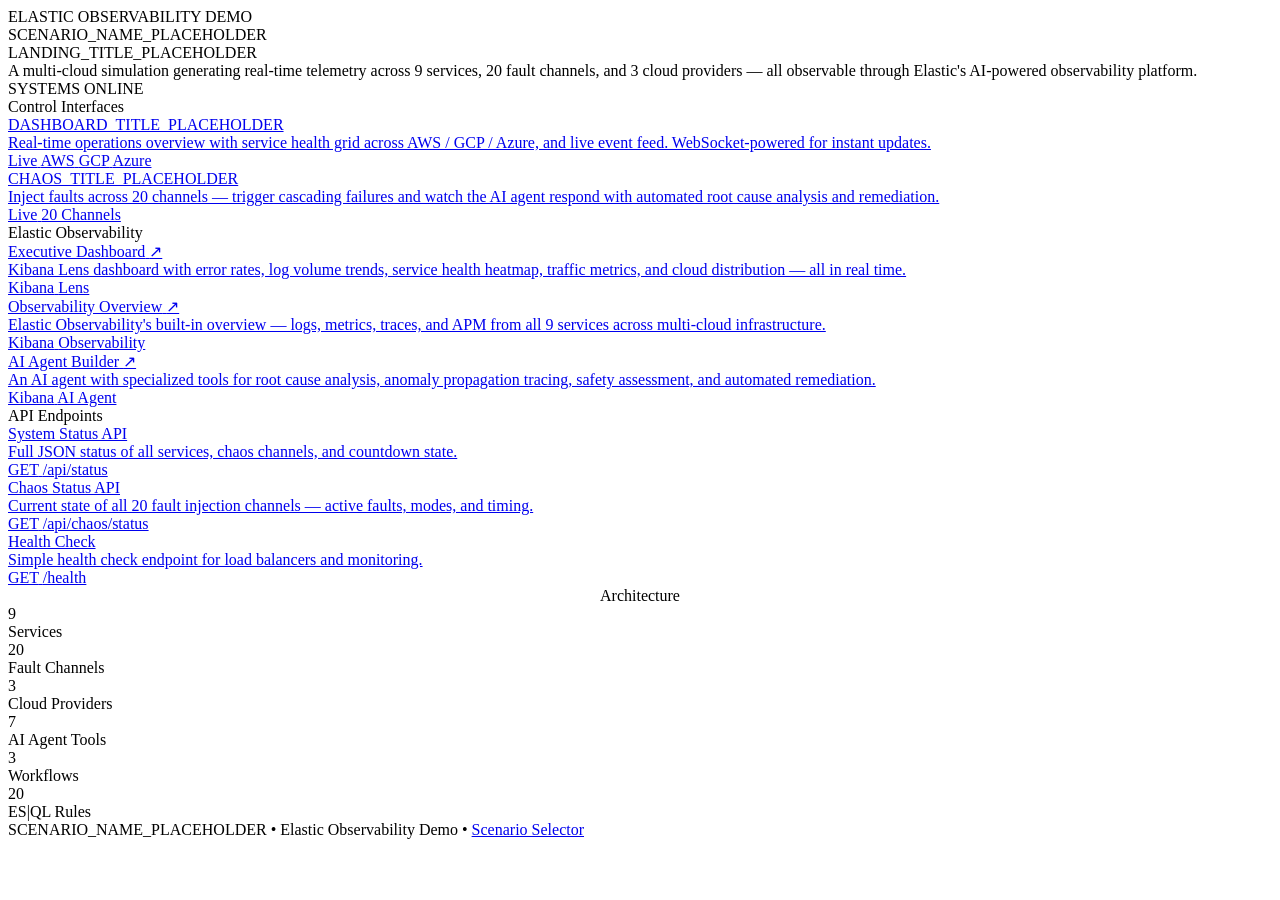
==== app/landing/static/index.html @ 6a2fbd86 "Remove platform overview page" ====
<!DOCTYPE html>
<html lang="en">
<head>
    <meta charset="UTF-8">
    <meta name="viewport" content="width=device-width, initial-scale=1.0">
    <title>SCENARIO_NAME_PLACEHOLDER — Elastic Observability Demo</title>
    <link rel="preconnect" href="https://fonts.googleapis.com">
    <link rel="preconnect" href="https://fonts.gstatic.com" crossorigin>
    <link href="https://fonts.googleapis.com/css2?family=JetBrains+Mono:wght@300;400;500;700&family=Space+Mono:wght@400;700&family=Inter:wght@300;400;500;600;700&display=swap" rel="stylesheet">
    <link rel="stylesheet" href="/landing/static/style.css">
    <!--THEME_CSS-->
</head>
<body>
    <div class="scanline"></div>
    <div class="starfield"></div>

    <!-- Hero -->
    <section class="hero">
        <div class="hero-prefix">ELASTIC OBSERVABILITY DEMO</div>
        <div class="hero-title">SCENARIO_NAME_PLACEHOLDER</div>
        <div class="hero-subtitle">LANDING_TITLE_PLACEHOLDER</div>
        <div class="hero-desc">
            A multi-cloud simulation generating real-time telemetry across 9 services,
            20 fault channels, and 3 cloud providers — all observable through Elastic's AI-powered
            observability platform.
        </div>
        <div class="hero-status">
            <span class="status-dot"></span>
            SYSTEMS ONLINE
        </div>
    </section>

    <!-- Primary Controls -->
    <section class="nav-section">
        <div class="section-label">Control Interfaces</div>
        <div class="nav-grid">

            <a href="/dashboard" class="nav-card">
                <div class="card-body">
                    <div class="card-header">
                        <span class="card-indicator"></span>
                        <span class="card-title">DASHBOARD_TITLE_PLACEHOLDER</span>
                    </div>
                    <div class="card-desc">
                        Real-time operations overview with service health grid across
                        AWS / GCP / Azure, and live event feed. WebSocket-powered for instant updates.
                    </div>
                    <span class="card-tag live">Live</span>
                    <span class="card-tag aws">AWS</span>
                    <span class="card-tag gcp">GCP</span>
                    <span class="card-tag azure">Azure</span>
                </div>
            </a>

            <a href="/chaos" class="nav-card">
                <div class="card-body">
                    <div class="card-header">
                        <span class="card-indicator"></span>
                        <span class="card-title">CHAOS_TITLE_PLACEHOLDER</span>
                    </div>
                    <div class="card-desc">
                        Inject faults across 20 channels — trigger cascading failures
                        and watch the AI agent respond with automated root cause analysis
                        and remediation.
                    </div>
                    <span class="card-tag live">Live</span>
                    <span class="card-tag">20 Channels</span>
                </div>
            </a>

        </div>
    </section>

    <!-- Elastic / Kibana Links -->
    <section class="nav-section">
        <div class="section-label">Elastic Observability</div>
        <div class="nav-grid">

            <a href="KIBANA_URL_PLACEHOLDER/app/dashboards#/view/NAMESPACE_PLACEHOLDER-exec-dashboard"
               class="nav-card" target="_blank" rel="noopener">
                <div class="card-body">
                    <div class="card-header">
                        <span class="card-indicator"></span>
                        <span class="card-title">Executive Dashboard</span>
                        <span class="external-icon">&#8599;</span>
                    </div>
                    <div class="card-desc">
                        Kibana Lens dashboard with error rates, log volume trends, service health heatmap,
                        traffic metrics, and cloud distribution — all in real time.
                    </div>
                    <span class="card-tag kibana">Kibana</span>
                    <span class="card-tag elastic">Lens</span>
                </div>
            </a>

            <a href="KIBANA_URL_PLACEHOLDER/app/observability/overview"
               class="nav-card" target="_blank" rel="noopener">
                <div class="card-body">
                    <div class="card-header">
                        <span class="card-indicator"></span>
                        <span class="card-title">Observability Overview</span>
                        <span class="external-icon">&#8599;</span>
                    </div>
                    <div class="card-desc">
                        Elastic Observability's built-in overview — logs, metrics, traces, and APM
                        from all 9 services across multi-cloud infrastructure.
                    </div>
                    <span class="card-tag kibana">Kibana</span>
                    <span class="card-tag elastic">Observability</span>
                </div>
            </a>

            <a href="KIBANA_URL_PLACEHOLDER/app/agent_builder"
               class="nav-card" target="_blank" rel="noopener">
                <div class="card-body">
                    <div class="card-header">
                        <span class="card-indicator"></span>
                        <span class="card-title">AI Agent Builder</span>
                        <span class="external-icon">&#8599;</span>
                    </div>
                    <div class="card-desc">
                        An AI agent with specialized tools for root cause analysis,
                        anomaly propagation tracing, safety assessment, and automated remediation.
                    </div>
                    <span class="card-tag kibana">Kibana</span>
                    <span class="card-tag">AI Agent</span>
                </div>
            </a>

        </div>
    </section>

    <!-- API & Utility Links -->
    <section class="nav-section">
        <div class="section-label">API Endpoints</div>
        <div class="nav-grid">

            <a href="/api/status" class="nav-card">
                <div class="card-body">
                    <div class="card-header">
                        <span class="card-indicator"></span>
                        <span class="card-title">System Status API</span>
                    </div>
                    <div class="card-desc">
                        Full JSON status of all services, chaos channels, and countdown state.
                    </div>
                    <span class="card-tag api">GET</span>
                    <span class="card-tag">/api/status</span>
                </div>
            </a>

            <a href="/api/chaos/status" class="nav-card">
                <div class="card-body">
                    <div class="card-header">
                        <span class="card-indicator"></span>
                        <span class="card-title">Chaos Status API</span>
                    </div>
                    <div class="card-desc">
                        Current state of all 20 fault injection channels — active faults, modes, and timing.
                    </div>
                    <span class="card-tag api">GET</span>
                    <span class="card-tag">/api/chaos/status</span>
                </div>
            </a>

            <a href="/health" class="nav-card">
                <div class="card-body">
                    <div class="card-header">
                        <span class="card-indicator"></span>
                        <span class="card-title">Health Check</span>
                    </div>
                    <div class="card-desc">
                        Simple health check endpoint for load balancers and monitoring.
                    </div>
                    <span class="card-tag api">GET</span>
                    <span class="card-tag">/health</span>
                </div>
            </a>

        </div>
    </section>

    <!-- Tech Stack -->
    <section class="tech-section">
        <div class="section-label" style="text-align:center;">Architecture</div>
        <div class="tech-grid">
            <div class="tech-item">
                <div class="tech-value">9</div>
                <div class="tech-name">Services</div>
            </div>
            <div class="tech-item">
                <div class="tech-value">20</div>
                <div class="tech-name">Fault Channels</div>
            </div>
            <div class="tech-item">
                <div class="tech-value">3</div>
                <div class="tech-name">Cloud Providers</div>
            </div>
            <div class="tech-item">
                <div class="tech-value">7</div>
                <div class="tech-name">AI Agent Tools</div>
            </div>
            <div class="tech-item">
                <div class="tech-value">3</div>
                <div class="tech-name">Workflows</div>
            </div>
            <div class="tech-item">
                <div class="tech-value">20</div>
                <div class="tech-name">ES|QL Rules</div>
            </div>
        </div>
    </section>

    <!-- Footer -->
    <footer class="footer">
        SCENARIO_NAME_PLACEHOLDER &bull; Elastic Observability Demo &bull;
        <a href="/">Scenario Selector</a>
    </footer>

    <script>
        window.DEPLOYMENT_ID = 'DEPLOYMENT_ID_PLACEHOLDER';
        (function() {
            var did = window.DEPLOYMENT_ID;
            if (!did) return;
            var qs = '?deployment_id=' + encodeURIComponent(did);
            document.querySelectorAll('a[href]').forEach(function(a) {
                var href = a.getAttribute('href');
                // Only update local non-external links that don't already have query params
                if (href && href.startsWith('/') && !href.startsWith('//') && href.indexOf('?') === -1) {
                    a.setAttribute('href', href + qs);
                }
            });
        })();
    </script>
</body>
</html>
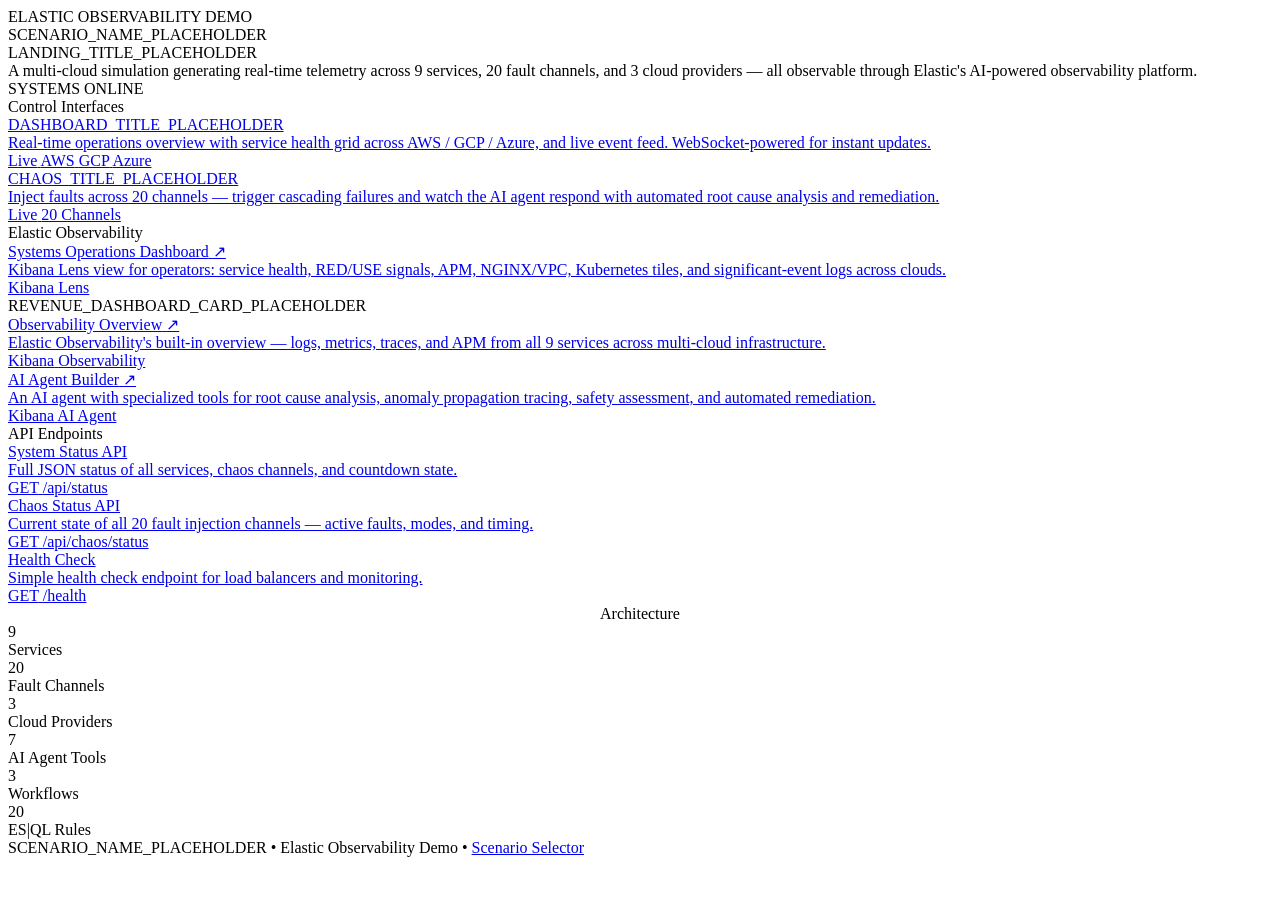
==== commit 9fa95e0a: "Split ops vs executive dashboards; add Fanatics revenue KPIs - Rename primary Kibana dashboard to Sy" ====
--- a/app/landing/static/index.html
+++ b/app/landing/static/index.html
@@ -81,17 +81,19 @@
                 <div class="card-body">
                     <div class="card-header">
                         <span class="card-indicator"></span>
-                        <span class="card-title">Executive Dashboard</span>
+                        <span class="card-title">Systems Operations Dashboard</span>
                         <span class="external-icon">&#8599;</span>
                     </div>
                     <div class="card-desc">
-                        Kibana Lens dashboard with error rates, log volume trends, service health heatmap,
-                        traffic metrics, and cloud distribution — all in real time.
+                        Kibana Lens view for operators: service health, RED/USE signals, APM, NGINX/VPC,
+                        Kubernetes tiles, and significant-event logs across clouds.
                     </div>
                     <span class="card-tag kibana">Kibana</span>
                     <span class="card-tag elastic">Lens</span>
                 </div>
             </a>
+
+            REVENUE_DASHBOARD_CARD_PLACEHOLDER
 
             <a href="KIBANA_URL_PLACEHOLDER/app/observability/overview"
                class="nav-card" target="_blank" rel="noopener">
